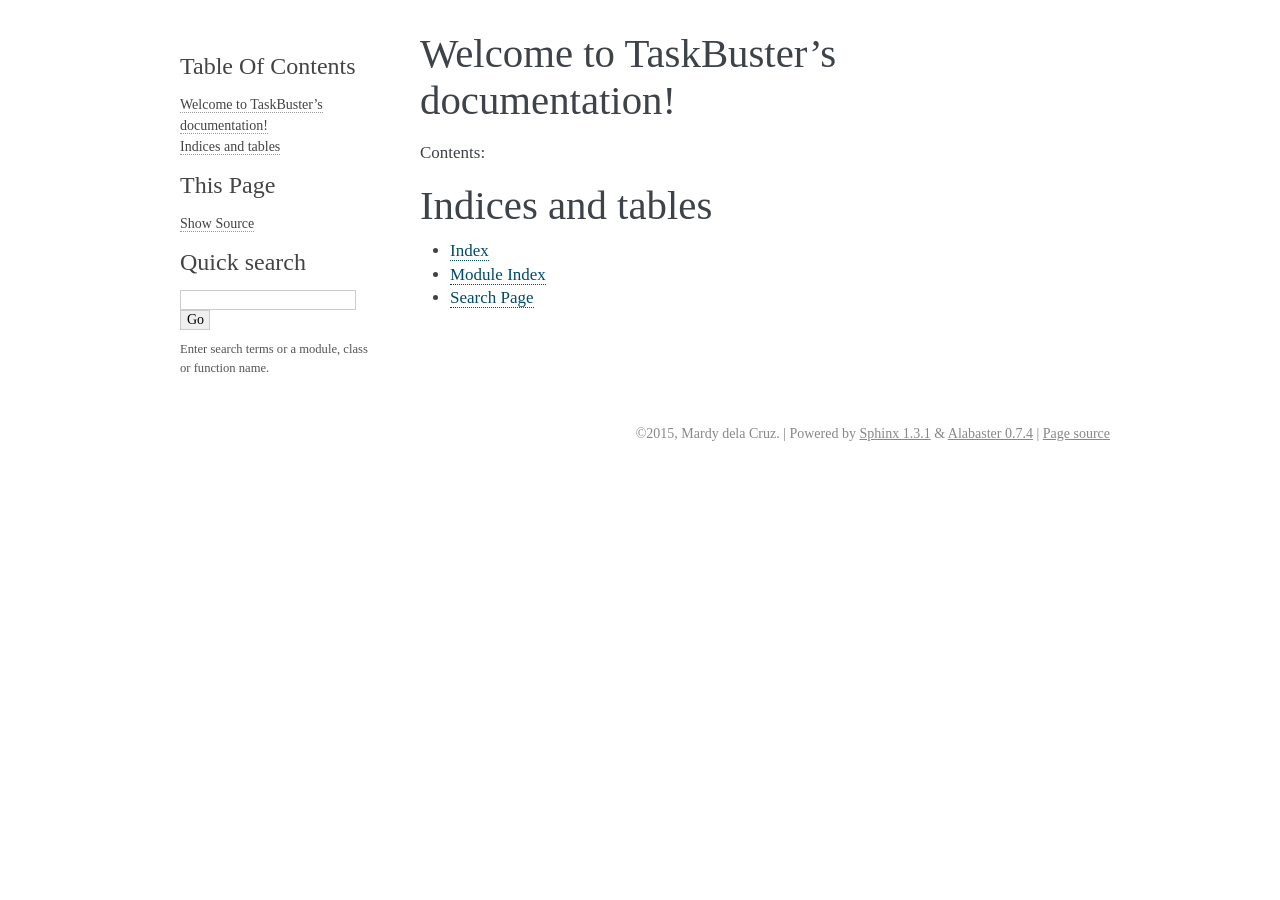
==== docs/_build/html/index.html @ f42844c0 "Sphinx installed and configured" ====
<!DOCTYPE html PUBLIC "-//W3C//DTD XHTML 1.0 Transitional//EN"
  "http://www.w3.org/TR/xhtml1/DTD/xhtml1-transitional.dtd">


<html xmlns="http://www.w3.org/1999/xhtml">
  <head>
    <meta http-equiv="Content-Type" content="text/html; charset=utf-8" />
    
    <title>Welcome to TaskBuster’s documentation! &mdash; TaskBuster 0.1.0 documentation</title>
    
    <link rel="stylesheet" href="_static/alabaster.css" type="text/css" />
    <link rel="stylesheet" href="_static/pygments.css" type="text/css" />
    
    <script type="text/javascript">
      var DOCUMENTATION_OPTIONS = {
        URL_ROOT:    './',
        VERSION:     '0.1.0',
        COLLAPSE_INDEX: false,
        FILE_SUFFIX: '.html',
        HAS_SOURCE:  true
      };
    </script>
    <script type="text/javascript" src="_static/jquery.js"></script>
    <script type="text/javascript" src="_static/underscore.js"></script>
    <script type="text/javascript" src="_static/doctools.js"></script>
    <link rel="top" title="TaskBuster 0.1.0 documentation" href="#" />
   
  
  <meta name="viewport" content="width=device-width, initial-scale=0.9, maximum-scale=0.9">

  </head>
  <body role="document">
    <div class="related" role="navigation" aria-label="related navigation">
      <h3>Navigation</h3>
      <ul>
        <li class="right" style="margin-right: 10px">
          <a href="genindex.html" title="General Index"
             accesskey="I">index</a></li>
        <li class="nav-item nav-item-0"><a href="#">TaskBuster 0.1.0 documentation</a> &raquo;</li> 
      </ul>
    </div>  

    <div class="document">
      <div class="documentwrapper">
        <div class="bodywrapper">
          <div class="body" role="main">
            
  <div class="section" id="welcome-to-taskbuster-s-documentation">
<h1>Welcome to TaskBuster&#8217;s documentation!<a class="headerlink" href="#welcome-to-taskbuster-s-documentation" title="Permalink to this headline">¶</a></h1>
<p>Contents:</p>
<div class="toctree-wrapper compound">
<ul class="simple">
</ul>
</div>
</div>
<div class="section" id="indices-and-tables">
<h1>Indices and tables<a class="headerlink" href="#indices-and-tables" title="Permalink to this headline">¶</a></h1>
<ul class="simple">
<li><a class="reference internal" href="genindex.html"><span>Index</span></a></li>
<li><a class="reference internal" href="py-modindex.html"><span>Module Index</span></a></li>
<li><a class="reference internal" href="search.html"><span>Search Page</span></a></li>
</ul>
</div>


          </div>
        </div>
      </div>
      <div class="sphinxsidebar" role="navigation" aria-label="main navigation">
        <div class="sphinxsidebarwrapper">
  <h3><a href="#">Table Of Contents</a></h3>
  <ul>
<li><a class="reference internal" href="#">Welcome to TaskBuster&#8217;s documentation!</a></li>
<li><a class="reference internal" href="#indices-and-tables">Indices and tables</a></li>
</ul>

  <div role="note" aria-label="source link">
    <h3>This Page</h3>
    <ul class="this-page-menu">
      <li><a href="_sources/index.txt"
            rel="nofollow">Show Source</a></li>
    </ul>
   </div>
<div id="searchbox" style="display: none" role="search">
  <h3>Quick search</h3>
    <form class="search" action="search.html" method="get">
      <input type="text" name="q" />
      <input type="submit" value="Go" />
      <input type="hidden" name="check_keywords" value="yes" />
      <input type="hidden" name="area" value="default" />
    </form>
    <p class="searchtip" style="font-size: 90%">
    Enter search terms or a module, class or function name.
    </p>
</div>
<script type="text/javascript">$('#searchbox').show(0);</script>
        </div>
      </div>
      <div class="clearer"></div>
    </div>
    <div class="footer">
      &copy;2015, Mardy dela Cruz.
      
      |
      Powered by <a href="http://sphinx-doc.org/">Sphinx 1.3.1</a>
      &amp; <a href="https://github.com/bitprophet/alabaster">Alabaster 0.7.4</a>
      
      |
      <a href="_sources/index.txt"
          rel="nofollow">Page source</a></li>
    </div>

    

    
  </body>
</html>
---- docs/_build/html/_static/alabaster.css ----
@import url("basic.css");

/* -- page layout ----------------------------------------------------------- */

body {
    font-family: 'goudy old style', 'minion pro', 'bell mt', Georgia, 'Hiragino Mincho Pro', serif;
    font-size: 17px;
    background-color: white;
    color: #000;
    margin: 0;
    padding: 0;
}

div.document {
    width: 940px;
    margin: 30px auto 0 auto;
}

div.documentwrapper {
    float: left;
    width: 100%;
}

div.bodywrapper {
    margin: 0 0 0 220px;
}

div.sphinxsidebar {
    width: 220px;
}

hr {
    border: 1px solid #B1B4B6;
}

div.body {
    background-color: #ffffff;
    color: #3E4349;
    padding: 0 30px 0 30px;
}

div.footer {
    width: 940px;
    margin: 20px auto 30px auto;
    font-size: 14px;
    color: #888;
    text-align: right;
}

div.footer a {
    color: #888;
}

div.related {
    display: none;
}

div.sphinxsidebar a {
    color: #444;
    text-decoration: none;
    border-bottom: 1px dotted #999;
}

div.sphinxsidebar a:hover {
    border-bottom: 1px solid #999;
}

div.sphinxsidebar {
    font-size: 14px;
    line-height: 1.5;
}

div.sphinxsidebarwrapper {
    padding: 18px 10px;
}

div.sphinxsidebarwrapper p.logo {
    padding: 0;
    margin: -10px 0 0 0px;
    text-align: center;
}

div.sphinxsidebarwrapper h1.logo {
    margin-top: -10px;
    text-align: center;
    margin-bottom: 5px;
    text-align: left;
}

div.sphinxsidebarwrapper h1.logo-name {
    margin-top: 0px;
}

div.sphinxsidebarwrapper p.blurb {
    margin-top: 0;
    font-style: normal;
}

div.sphinxsidebar h3,
div.sphinxsidebar h4 {
    font-family: 'Garamond', 'Georgia', serif;
    color: #444;
    font-size: 24px;
    font-weight: normal;
    margin: 0 0 5px 0;
    padding: 0;
}

div.sphinxsidebar h4 {
    font-size: 20px;
}

div.sphinxsidebar h3 a {
    color: #444;
}

div.sphinxsidebar p.logo a,
div.sphinxsidebar h3 a,
div.sphinxsidebar p.logo a:hover,
div.sphinxsidebar h3 a:hover {
    border: none;
}

div.sphinxsidebar p {
    color: #555;
    margin: 10px 0;
}

div.sphinxsidebar ul {
    margin: 10px 0;
    padding: 0;
    color: #000;
}

div.sphinxsidebar ul li.toctree-l1 > a {
    font-size: 120%;
}

div.sphinxsidebar ul li.toctree-l2 > a {
    font-size: 110%;
}

div.sphinxsidebar input {
    border: 1px solid #CCC;
    font-family: 'goudy old style', 'minion pro', 'bell mt', Georgia, 'Hiragino Mincho Pro', serif;
    font-size: 1em;
}

div.sphinxsidebar hr {
    border: none;
    height: 1px;
    color: #999;
    background: #999;

    text-align: left;
    margin-left: 0;
    width: 50%;
}

/* -- body styles ----------------------------------------------------------- */

a {
    color: #004B6B;
    text-decoration: underline;
}

a:hover {
    color: #6D4100;
    text-decoration: underline;
}

div.body h1,
div.body h2,
div.body h3,
div.body h4,
div.body h5,
div.body h6 {
    font-family: 'Garamond', 'Georgia', serif;
    font-weight: normal;
    margin: 30px 0px 10px 0px;
    padding: 0;
}

div.body h1 { margin-top: 0; padding-top: 0; font-size: 240%; }
div.body h2 { font-size: 180%; }
div.body h3 { font-size: 150%; }
div.body h4 { font-size: 130%; }
div.body h5 { font-size: 100%; }
div.body h6 { font-size: 100%; }

a.headerlink {
    color: #DDD;
    padding: 0 4px;
    text-decoration: none;
}

a.headerlink:hover {
    color: #444;
    background: #EAEAEA;
}

div.body p, div.body dd, div.body li {
    line-height: 1.4em;
}

div.admonition {
    margin: 20px 0px;
    padding: 10px 30px;
    background-color: #FCC;
    border: 1px solid #FAA;
}

div.admonition tt.xref, div.admonition a tt {
    border-bottom: 1px solid #fafafa;
}

dd div.admonition {
    margin-left: -60px;
    padding-left: 60px;
}

div.admonition p.admonition-title {
    font-family: 'Garamond', 'Georgia', serif;
    font-weight: normal;
    font-size: 24px;
    margin: 0 0 10px 0;
    padding: 0;
    line-height: 1;
}

div.admonition p.last {
    margin-bottom: 0;
}

div.highlight {
    background-color: white;
}

dt:target, .highlight {
    background: #FAF3E8;
}

div.note {
    background-color: #EEE;
    border: 1px solid #CCC;
}

div.seealso {
    background-color: #EEE;
    border: 1px solid #CCC;
}

div.topic {
    background-color: #eee;
}

p.admonition-title {
    display: inline;
}

p.admonition-title:after {
    content: ":";
}

pre, tt, code {
    font-family: 'Consolas', 'Menlo', 'Deja Vu Sans Mono', 'Bitstream Vera Sans Mono', monospace;
    font-size: 0.9em;
}

.hll {
    background-color: #FFC;
    margin: 0 -12px;
    padding: 0 12px;
    display: block;
}

img.screenshot {
}

tt.descname, tt.descclassname, code.descname, code.descclassname {
    font-size: 0.95em;
}

tt.descname, code.descname {
    padding-right: 0.08em;
}

img.screenshot {
    -moz-box-shadow: 2px 2px 4px #eee;
    -webkit-box-shadow: 2px 2px 4px #eee;
    box-shadow: 2px 2px 4px #eee;
}

table.docutils {
    border: 1px solid #888;
    -moz-box-shadow: 2px 2px 4px #eee;
    -webkit-box-shadow: 2px 2px 4px #eee;
    box-shadow: 2px 2px 4px #eee;
}

table.docutils td, table.docutils th {
    border: 1px solid #888;
    padding: 0.25em 0.7em;
}

table.field-list, table.footnote {
    border: none;
    -moz-box-shadow: none;
    -webkit-box-shadow: none;
    box-shadow: none;
}

table.footnote {
    margin: 15px 0;
    width: 100%;
    border: 1px solid #EEE;
    background: #FDFDFD;
    font-size: 0.9em;
}

table.footnote + table.footnote {
    margin-top: -15px;
    border-top: none;
}

table.field-list th {
    padding: 0 0.8em 0 0;
}

table.field-list td {
    padding: 0;
}

table.footnote td.label {
    width: 0px;
    padding: 0.3em 0 0.3em 0.5em;
}

table.footnote td {
    padding: 0.3em 0.5em;
}

dl {
    margin: 0;
    padding: 0;
}

dl dd {
    margin-left: 30px;
}

blockquote {
    margin: 0 0 0 30px;
    padding: 0;
}

ul, ol {
    margin: 10px 0 10px 30px;
    padding: 0;
}

pre {
    background: #EEE;
    padding: 7px 30px;
    margin: 15px 0px;
    line-height: 1.3em;
}

dl pre, blockquote pre, li pre {
    margin-left: -60px;
    padding-left: 60px;
}

dl dl pre {
    margin-left: -90px;
    padding-left: 90px;
}

tt, code {
    background-color: #ecf0f3;
    color: #222;
    /* padding: 1px 2px; */
}

tt.xref, code.xref, a tt {
    background-color: #FBFBFB;
    border-bottom: 1px solid white;
}

a.reference {
    text-decoration: none;
    border-bottom: 1px dotted #004B6B;
}

a.reference:hover {
    border-bottom: 1px solid #6D4100;
}

a.footnote-reference {
    text-decoration: none;
    font-size: 0.7em;
    vertical-align: top;
    border-bottom: 1px dotted #004B6B;
}

a.footnote-reference:hover {
    border-bottom: 1px solid #6D4100;
}

a:hover tt, a:hover code {
    background: #EEE;
}


@media screen and (max-width: 870px) {

    div.sphinxsidebar {
    	display: none;
    }

    div.document {
       width: 100%;

    }

    div.documentwrapper {
    	margin-left: 0;
    	margin-top: 0;
    	margin-right: 0;
    	margin-bottom: 0;
    }

    div.bodywrapper {
    	margin-top: 0;
    	margin-right: 0;
    	margin-bottom: 0;
    	margin-left: 0;
    }

    ul {
    	margin-left: 0;
    }

    .document {
    	width: auto;
    }

    .footer {
    	width: auto;
    }

    .bodywrapper {
    	margin: 0;
    }

    .footer {
    	width: auto;
    }

    .github {
        display: none;
    }



}



@media screen and (max-width: 875px) {

    body {
        margin: 0;
        padding: 20px 30px;
    }

    div.documentwrapper {
        float: none;
        background: white;
    }

    div.sphinxsidebar {
        display: block;
        float: none;
        width: 102.5%;
        margin: 50px -30px -20px -30px;
        padding: 10px 20px;
        background: #333;
        color: #FFF;
    }

    div.sphinxsidebar h3, div.sphinxsidebar h4, div.sphinxsidebar p,
    div.sphinxsidebar h3 a {
        color: white;
    }

    div.sphinxsidebar a {
        color: #AAA;
    }

    div.sphinxsidebar p.logo {
        display: none;
    }

    div.document {
        width: 100%;
        margin: 0;
    }

    div.related {
        display: block;
        margin: 0;
        padding: 10px 0 20px 0;
    }

    div.related ul,
    div.related ul li {
        margin: 0;
        padding: 0;
    }

    div.footer {
        display: none;
    }

    div.bodywrapper {
        margin: 0;
    }

    div.body {
        min-height: 0;
        padding: 0;
    }

    .rtd_doc_footer {
        display: none;
    }

    .document {
        width: auto;
    }

    .footer {
        width: auto;
    }

    .footer {
        width: auto;
    }

    .github {
        display: none;
    }
}


/* misc. */

.revsys-inline {
    display: none!important;
}

/* Make nested-list/multi-paragraph items look better in Releases changelog
 * pages. Without this, docutils' magical list fuckery causes inconsistent
 * formatting between different release sub-lists.
 */
div#changelog > div.section > ul > li > p:only-child {
    margin-bottom: 0;
}

/* Hide fugly table cell borders in ..bibliography:: directive output */
table.docutils.citation, table.docutils.citation td, table.docutils.citation th {
  border: none;
  /* Below needed in some edge cases; if not applied, bottom shadows appear */
  -moz-box-shadow: none;
  -webkit-box-shadow: none;
  box-shadow: none;
}
---- docs/_build/html/_static/pygments.css ----
.highlight .hll { background-color: #ffffcc }
.highlight  { background: #eeffcc; }
.highlight .c { color: #408090; font-style: italic } /* Comment */
.highlight .err { border: 1px solid #FF0000 } /* Error */
.highlight .k { color: #007020; font-weight: bold } /* Keyword */
.highlight .o { color: #666666 } /* Operator */
.highlight .cm { color: #408090; font-style: italic } /* Comment.Multiline */
.highlight .cp { color: #007020 } /* Comment.Preproc */
.highlight .c1 { color: #408090; font-style: italic } /* Comment.Single */
.highlight .cs { color: #408090; background-color: #fff0f0 } /* Comment.Special */
.highlight .gd { color: #A00000 } /* Generic.Deleted */
.highlight .ge { font-style: italic } /* Generic.Emph */
.highlight .gr { color: #FF0000 } /* Generic.Error */
.highlight .gh { color: #000080; font-weight: bold } /* Generic.Heading */
.highlight .gi { color: #00A000 } /* Generic.Inserted */
.highlight .go { color: #333333 } /* Generic.Output */
.highlight .gp { color: #c65d09; font-weight: bold } /* Generic.Prompt */
.highlight .gs { font-weight: bold } /* Generic.Strong */
.highlight .gu { color: #800080; font-weight: bold } /* Generic.Subheading */
.highlight .gt { color: #0044DD } /* Generic.Traceback */
.highlight .kc { color: #007020; font-weight: bold } /* Keyword.Constant */
.highlight .kd { color: #007020; font-weight: bold } /* Keyword.Declaration */
.highlight .kn { color: #007020; font-weight: bold } /* Keyword.Namespace */
.highlight .kp { color: #007020 } /* Keyword.Pseudo */
.highlight .kr { color: #007020; font-weight: bold } /* Keyword.Reserved */
.highlight .kt { color: #902000 } /* Keyword.Type */
.highlight .m { color: #208050 } /* Literal.Number */
.highlight .s { color: #4070a0 } /* Literal.String */
.highlight .na { color: #4070a0 } /* Name.Attribute */
.highlight .nb { color: #007020 } /* Name.Builtin */
.highlight .nc { color: #0e84b5; font-weight: bold } /* Name.Class */
.highlight .no { color: #60add5 } /* Name.Constant */
.highlight .nd { color: #555555; font-weight: bold } /* Name.Decorator */
.highlight .ni { color: #d55537; font-weight: bold } /* Name.Entity */
.highlight .ne { color: #007020 } /* Name.Exception */
.highlight .nf { color: #06287e } /* Name.Function */
.highlight .nl { color: #002070; font-weight: bold } /* Name.Label */
.highlight .nn { color: #0e84b5; font-weight: bold } /* Name.Namespace */
.highlight .nt { color: #062873; font-weight: bold } /* Name.Tag */
.highlight .nv { color: #bb60d5 } /* Name.Variable */
.highlight .ow { color: #007020; font-weight: bold } /* Operator.Word */
.highlight .w { color: #bbbbbb } /* Text.Whitespace */
.highlight .mb { color: #208050 } /* Literal.Number.Bin */
.highlight .mf { color: #208050 } /* Literal.Number.Float */
.highlight .mh { color: #208050 } /* Literal.Number.Hex */
.highlight .mi { color: #208050 } /* Literal.Number.Integer */
.highlight .mo { color: #208050 } /* Literal.Number.Oct */
.highlight .sb { color: #4070a0 } /* Literal.String.Backtick */
.highlight .sc { color: #4070a0 } /* Literal.String.Char */
.highlight .sd { color: #4070a0; font-style: italic } /* Literal.String.Doc */
.highlight .s2 { color: #4070a0 } /* Literal.String.Double */
.highlight .se { color: #4070a0; font-weight: bold } /* Literal.String.Escape */
.highlight .sh { color: #4070a0 } /* Literal.String.Heredoc */
.highlight .si { color: #70a0d0; font-style: italic } /* Literal.String.Interpol */
.highlight .sx { color: #c65d09 } /* Literal.String.Other */
.highlight .sr { color: #235388 } /* Literal.String.Regex */
.highlight .s1 { color: #4070a0 } /* Literal.String.Single */
.highlight .ss { color: #517918 } /* Literal.String.Symbol */
.highlight .bp { color: #007020 } /* Name.Builtin.Pseudo */
.highlight .vc { color: #bb60d5 } /* Name.Variable.Class */
.highlight .vg { color: #bb60d5 } /* Name.Variable.Global */
.highlight .vi { color: #bb60d5 } /* Name.Variable.Instance */
.highlight .il { color: #208050 } /* Literal.Number.Integer.Long */
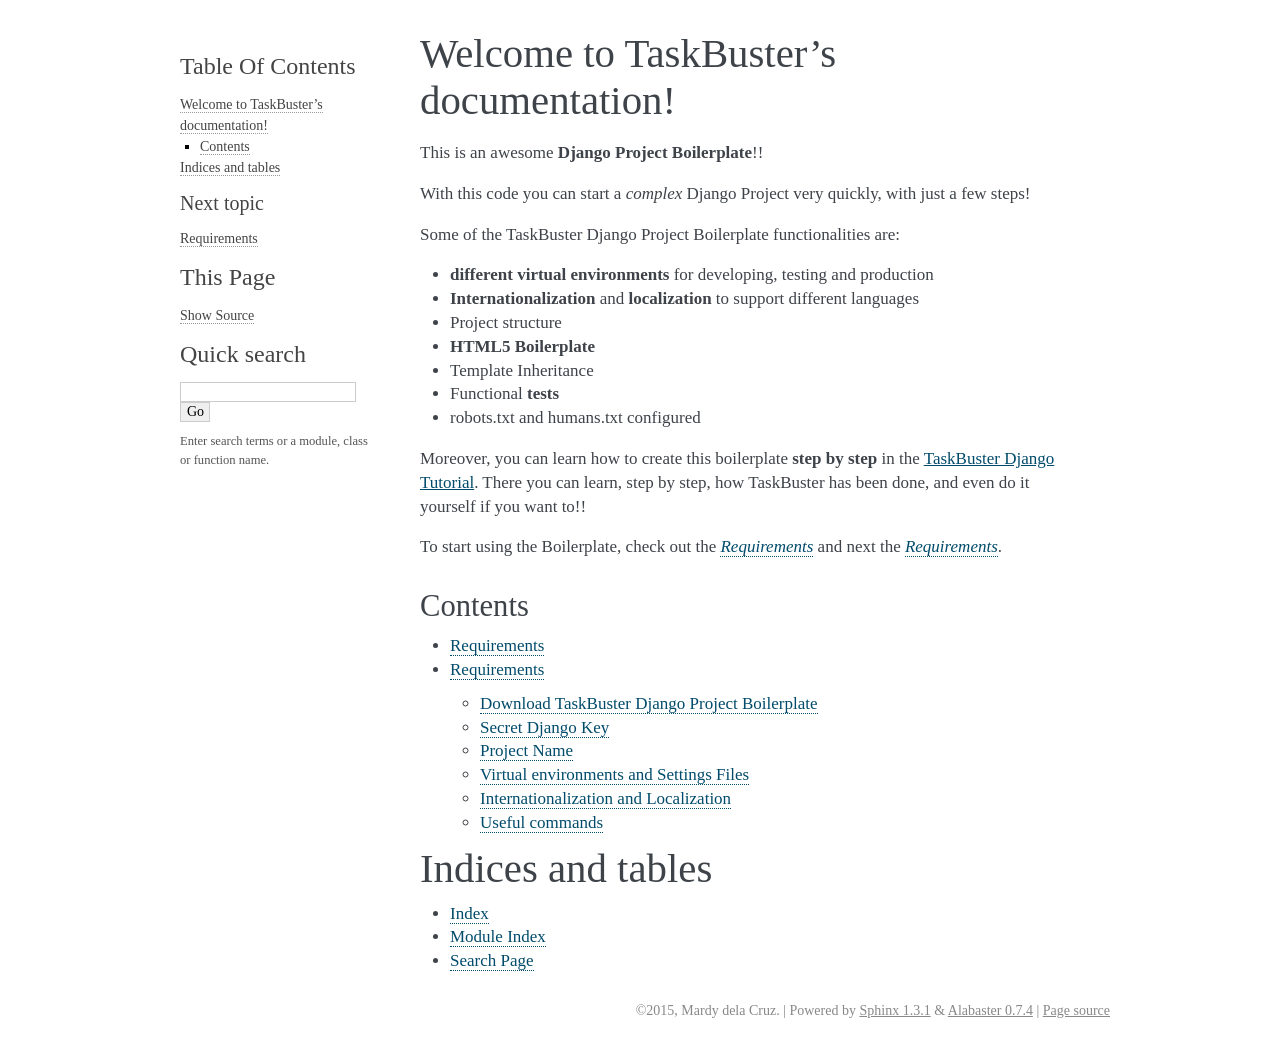
==== commit 34389e51: "Document Ready" ====
--- a/docs/_build/html/index.html
+++ b/docs/_build/html/index.html
@@ -24,6 +24,7 @@
     <script type="text/javascript" src="_static/underscore.js"></script>
     <script type="text/javascript" src="_static/doctools.js"></script>
     <link rel="top" title="TaskBuster 0.1.0 documentation" href="#" />
+    <link rel="next" title="Requirements" href="requirements.html" />
    
   
   <meta name="viewport" content="width=device-width, initial-scale=0.9, maximum-scale=0.9">
@@ -36,6 +37,9 @@
         <li class="right" style="margin-right: 10px">
           <a href="genindex.html" title="General Index"
              accesskey="I">index</a></li>
+        <li class="right" >
+          <a href="requirements.html" title="Requirements"
+             accesskey="N">next</a> |</li>
         <li class="nav-item nav-item-0"><a href="#">TaskBuster 0.1.0 documentation</a> &raquo;</li> 
       </ul>
     </div>  
@@ -47,10 +51,41 @@
             
   <div class="section" id="welcome-to-taskbuster-s-documentation">
 <h1>Welcome to TaskBuster&#8217;s documentation!<a class="headerlink" href="#welcome-to-taskbuster-s-documentation" title="Permalink to this headline">¶</a></h1>
-<p>Contents:</p>
+<p>This is an awesome <strong>Django Project Boilerplate</strong>!!</p>
+<p>With this code you can start a <em>complex</em> Django Project
+very quickly, with just a few steps!</p>
+<p>Some of the TaskBuster Django Project Boilerplate functionalities are:</p>
+<ul class="simple">
+<li><strong>different virtual environments</strong> for developing, testing and production</li>
+<li><strong>Internationalization</strong> and <strong>localization</strong> to support different languages</li>
+<li>Project structure</li>
+<li><strong>HTML5 Boilerplate</strong></li>
+<li>Template Inheritance</li>
+<li>Functional <strong>tests</strong></li>
+<li>robots.txt and humans.txt configured</li>
+</ul>
+<p>Moreover, you can learn how to create this boilerplate <strong>step by step</strong>
+in the <a href="http://marinamele.com/taskbuster-django-tutorial"
+target="_blank">TaskBuster Django Tutorial</a>. There you can learn, step by step, how
+TaskBuster has been done, and even do it yourself if you want to!!</p>
+<p>To start using the Boilerplate, check out the <a class="reference internal" href="requirements.html"><em>Requirements</em></a>
+and next the <a class="reference internal" href="quick_start.html"><em>Requirements</em></a>.</p>
+<div class="section" id="contents">
+<h2>Contents<a class="headerlink" href="#contents" title="Permalink to this headline">¶</a></h2>
 <div class="toctree-wrapper compound">
-<ul class="simple">
+<ul>
+<li class="toctree-l1"><a class="reference internal" href="requirements.html">Requirements</a></li>
+<li class="toctree-l1"><a class="reference internal" href="quick_start.html">Requirements</a><ul>
+<li class="toctree-l2"><a class="reference internal" href="quick_start.html#download-taskbuster-django-project-boilerplate">Download TaskBuster Django Project Boilerplate</a></li>
+<li class="toctree-l2"><a class="reference internal" href="quick_start.html#secret-django-key">Secret Django Key</a></li>
+<li class="toctree-l2"><a class="reference internal" href="quick_start.html#project-name">Project Name</a></li>
+<li class="toctree-l2"><a class="reference internal" href="quick_start.html#virtual-environments-and-settings-files">Virtual environments and Settings Files</a></li>
+<li class="toctree-l2"><a class="reference internal" href="quick_start.html#internationalization-and-localization">Internationalization and Localization</a></li>
+<li class="toctree-l2"><a class="reference internal" href="quick_start.html#useful-commands">Useful commands</a></li>
 </ul>
+</li>
+</ul>
+</div>
 </div>
 </div>
 <div class="section" id="indices-and-tables">
@@ -70,10 +105,16 @@
         <div class="sphinxsidebarwrapper">
   <h3><a href="#">Table Of Contents</a></h3>
   <ul>
-<li><a class="reference internal" href="#">Welcome to TaskBuster&#8217;s documentation!</a></li>
+<li><a class="reference internal" href="#">Welcome to TaskBuster&#8217;s documentation!</a><ul>
+<li><a class="reference internal" href="#contents">Contents</a></li>
+</ul>
+</li>
 <li><a class="reference internal" href="#indices-and-tables">Indices and tables</a></li>
 </ul>
 
+  <h4>Next topic</h4>
+  <p class="topless"><a href="requirements.html"
+                        title="next chapter">Requirements</a></p>
   <div role="note" aria-label="source link">
     <h3>This Page</h3>
     <ul class="this-page-menu">
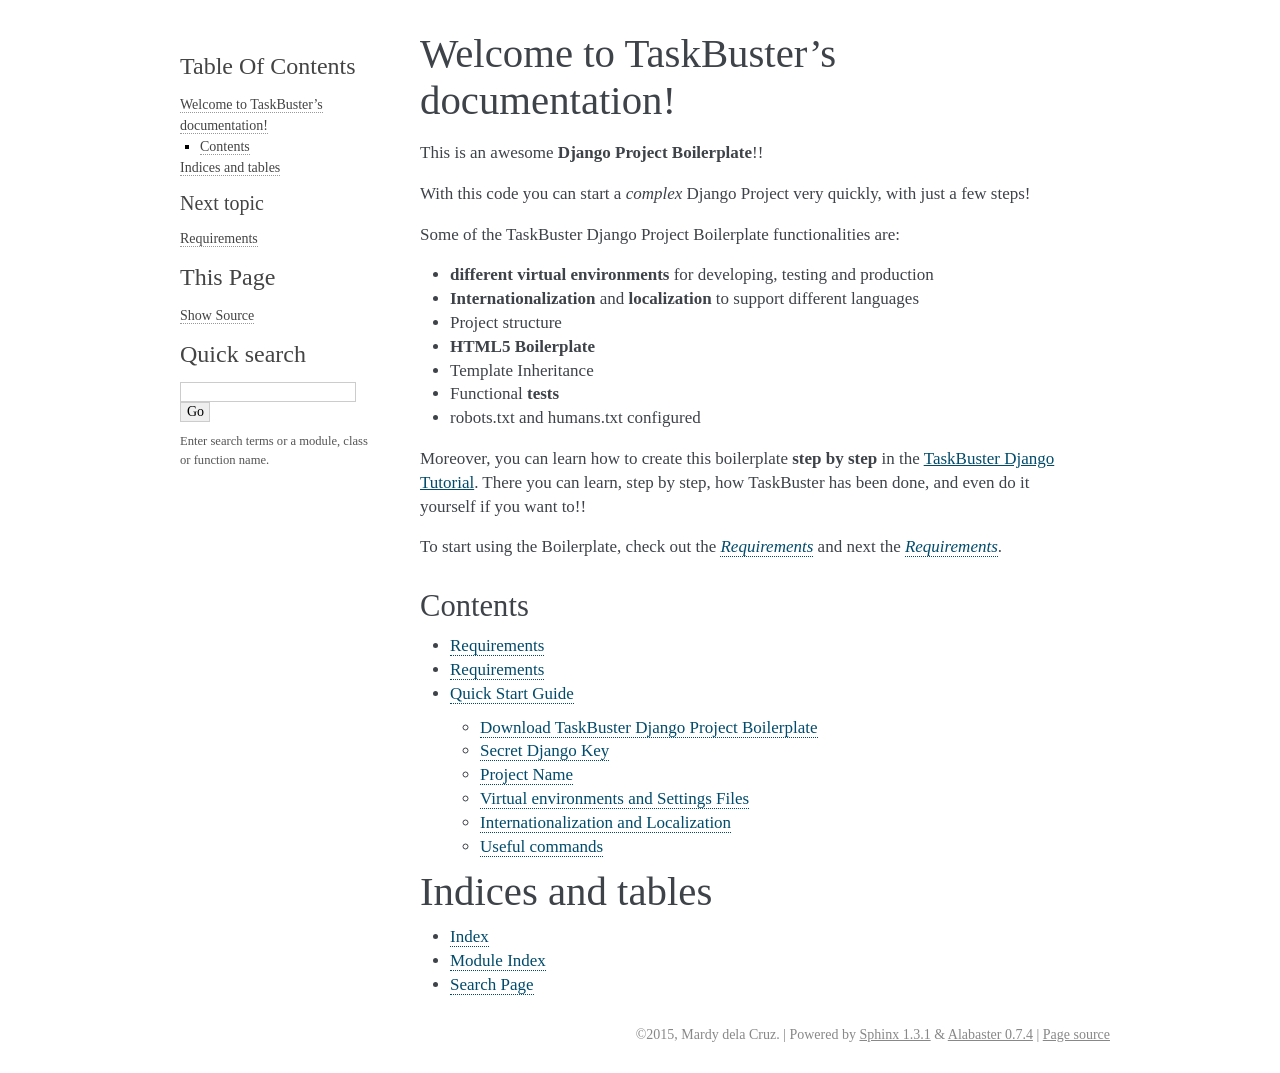
==== commit 39a7ed82: "Update README and docs" ====
--- a/docs/_build/html/index.html
+++ b/docs/_build/html/index.html
@@ -75,7 +75,8 @@
 <div class="toctree-wrapper compound">
 <ul>
 <li class="toctree-l1"><a class="reference internal" href="requirements.html">Requirements</a></li>
-<li class="toctree-l1"><a class="reference internal" href="quick_start.html">Requirements</a><ul>
+<li class="toctree-l1"><a class="reference internal" href="quick_start.html">Requirements</a></li>
+<li class="toctree-l1"><a class="reference internal" href="quick_start.html#quick-start-guide">Quick Start Guide</a><ul>
 <li class="toctree-l2"><a class="reference internal" href="quick_start.html#download-taskbuster-django-project-boilerplate">Download TaskBuster Django Project Boilerplate</a></li>
 <li class="toctree-l2"><a class="reference internal" href="quick_start.html#secret-django-key">Secret Django Key</a></li>
 <li class="toctree-l2"><a class="reference internal" href="quick_start.html#project-name">Project Name</a></li>
